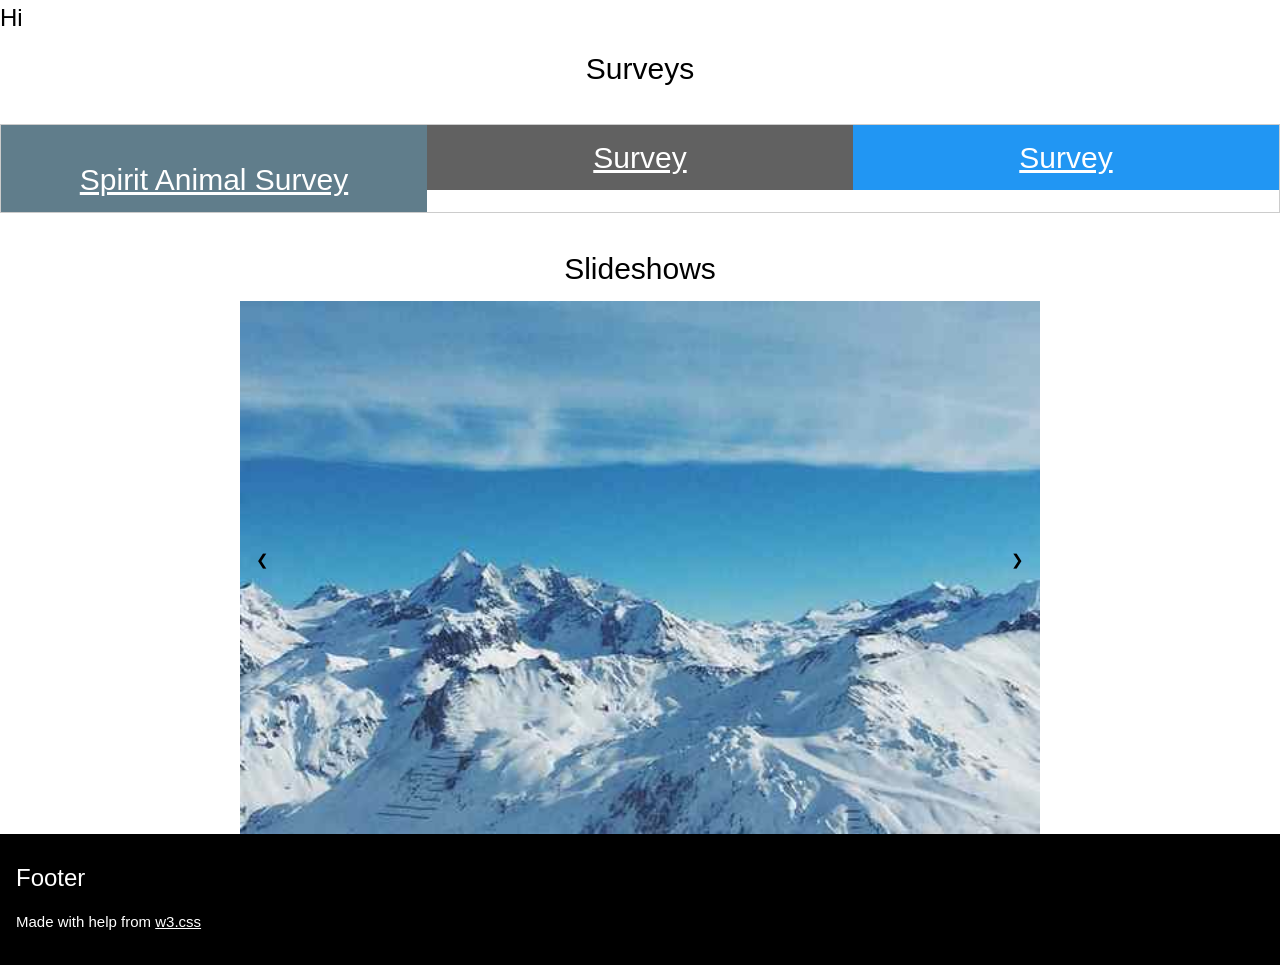
==== index.html @ 88f10568 "project init" ====
<!DOCTYPE html>
<html><head>
<meta http-equiv="content-type" content="text/html; charset=UTF-8"><title>W3.CSS Template</title>
<meta charset="UTF-8">
<meta name="viewport" content="width=device-width, initial-scale=1">
<link rel="stylesheet" href="W3.CSS%20Template_files/w3.css">
<link rel="stylesheet" href="W3.CSS%20Template_files/w3-theme-black.css">
<link rel="stylesheet" href="W3.CSS%20Template_files/font-awesome.css">
</head><body>

<div>
  <a class="w3-center w3-xlarge">Hi</a>

</div>

<div class="w3-center">
  <h2>Surveys</h2>
  <br>
  <div class="w3-row w3-border">
    <div class="w3-third w3-container w3-blue-grey">
      <img>
      <h2><a href="file:///C:/Users/johnnyqi/Desktop/Personal%20Project/survey.html#p">Spirit Animal Survey</a></h2>
    </div>
    <div class="w3-third w3-container w3-dark-grey">
      <h2><a href="file:///C:/Users/johnnyqi/Desktop/Personal%20Project/survey.html#p"> Survey</a></h2>
    </div>
    <div class="w3-third w3-container w3-blue">
      <h2><a href="file:///C:/Users/johnnyqi/Desktop/Personal%20Project/survey.html#p">Survey</a></h2>
    </div>
  </div>
</div>   

<br>

<h2 class="w3-center">Slideshows</h2>
<div class="w3-content" style="max-width:800px;position:relative">

<img class="mySlides w3-animate-opacity" src="W3.CSS%20Template_files/snow.jpg" style="width: 100%; display: block;">
<img class="mySlides w3-animate-opacity" src="W3.CSS%20Template_files/lights.jpg" style="width: 100%; display: none;">
<img class="mySlides w3-animate-opacity" src="W3.CSS%20Template_files/mountains.jpg" style="width: 100%; display: none;">
<img class="mySlides w3-animate-opacity" src="W3.CSS%20Template_files/forest.jpg" style="width: 100%; display: none;">

<a class="w3-button w3-hover-dark-grey" style="position:absolute;top:45%;left:0;" onclick="plusDivs(-1)">❮</a>
<a class="w3-button w3-hover-dark-grey" style="position:absolute;top:45%;right:0;" onclick="plusDivs(+1)">❯</a>
</div>



<!-- Footer -->
<footer class="w3-container w3-theme-dark w3-padding-16">
  <h3>Footer</h3>
  <p>Made with help from <a href="https://www.w3schools.com/w3css/default.asp" target="_blank">w3.css</a></p>
  <div style="position:relative;bottom:55px;" class="w3-tooltip w3-right">

 
  </div>
 
</footer>

<!-- Script for Sidebar, Tabs, Accordions, Progress bars and slideshows -->
<script>
// Side navigation
function w3_open() {
  var x = document.getElementById("mySidebar");
  x.style.width = "100%";
  x.style.fontSize = "40px";
  x.style.paddingTop = "10%";
  x.style.display = "block";
}
function w3_close() {
  document.getElementById("mySidebar").style.display = "none";
}

// Tabs
function openCity(evt, cityName) {
  var i;
  var x = document.getElementsByClassName("city");
  for (i = 0; i < x.length; i++) {
    x[i].style.display = "none";
  }
  var activebtn = document.getElementsByClassName("testbtn");
  for (i = 0; i < x.length; i++) {
    activebtn[i].className = activebtn[i].className.replace(" w3-dark-grey", "");
  }
  document.getElementById(cityName).style.display = "block";
  evt.currentTarget.className += " w3-dark-grey";
}

var mybtn = document.getElementsByClassName("testbtn")[0];
mybtn.click();

// Accordions
function myAccFunc(id) {
  var x = document.getElementById(id);
  if (x.className.indexOf("w3-show") == -1) {
    x.className += " w3-show";
  } else { 
    x.className = x.className.replace(" w3-show", "");
  }
}

/// Slideshows
var slideIndex = 1;

function plusDivs(n) {
  slideIndex = slideIndex + n;
  showDivs(slideIndex);
}

function showDivs(n) {
  var x = document.getElementsByClassName("mySlides");
  if (n > x.length) {slideIndex = 1}    
  if (n < 1) {slideIndex = x.length} ;
  for (i = 0; i < x.length; i++) {
    x[i].style.display = "none";  
  }
  x[slideIndex-1].style.display = "block";  
}

showDivs(1);

</script>


</body></html>
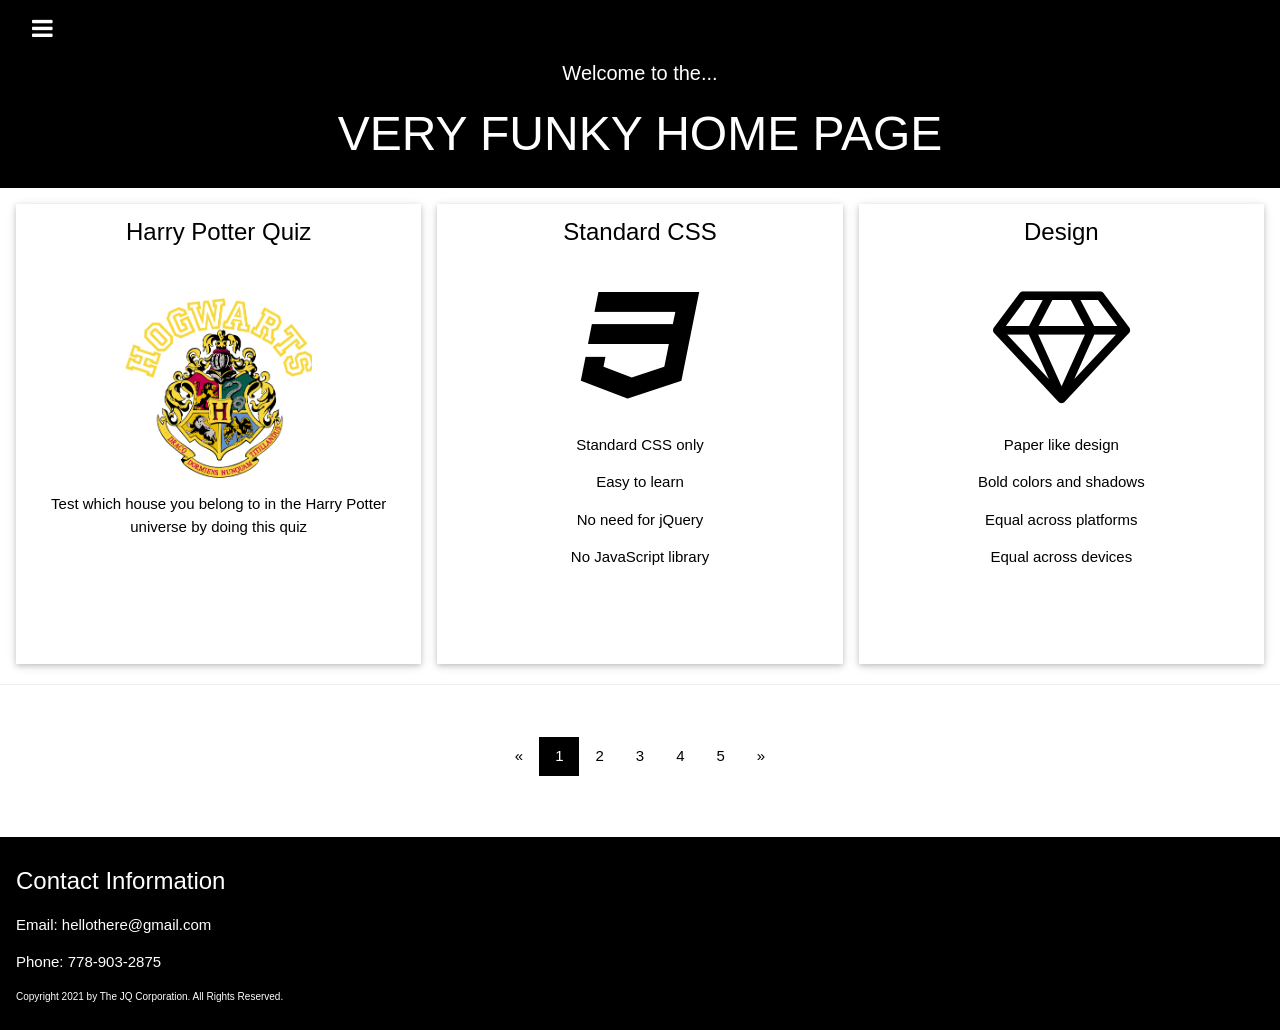
==== commit e37806b6: "Major changes" ====
--- a/index.html
+++ b/index.html
@@ -1,125 +1,173 @@
 <!DOCTYPE html>
-<html><head>
-<meta http-equiv="content-type" content="text/html; charset=UTF-8"><title>W3.CSS Template</title>
-<meta charset="UTF-8">
-<meta name="viewport" content="width=device-width, initial-scale=1">
-<link rel="stylesheet" href="W3.CSS%20Template_files/w3.css">
-<link rel="stylesheet" href="W3.CSS%20Template_files/w3-theme-black.css">
-<link rel="stylesheet" href="W3.CSS%20Template_files/font-awesome.css">
-</head><body>
+<html>
 
-<div>
-  <a class="w3-center w3-xlarge">Hi</a>
+<head>
+  <meta http-equiv="content-type" content="text/html; charset=UTF-8">
+  <title>W3.CSS Template</title>
+  <meta charset="UTF-8">
+  <meta name="viewport" content="width=device-width, initial-scale=1">
+  <link rel="stylesheet" href="W3.CSS%20Template_files/w3.css">
+  <link rel="stylesheet" href="W3.CSS%20Template_files/w3-theme-black.css">
+  <link rel="stylesheet" href="https://cdnjs.cloudflare.com/ajax/libs/font-awesome/4.3.0/css/font-awesome.min.css">
+</head>
 
-</div>
+<!-- Side Navigation -->
+<nav class="w3-sidebar w3-bar-block w3-card w3-animate-left w3-center" style="display: none; width: 100%; font-size: 40px; padding-top: 10%;" id="mySidebar">
+  <u><h3 class="w3-xlarge w3-text-theme">Side Navigation</h3></u>
+  <a href="#" class="w3-bar-item w3-button" style="font-size: 80%;">Link 1</a>
+  <a href="#" class="w3-bar-item w3-button" style="font-size: 80%;">Link 2</a>
+  <a href="#" class="w3-bar-item w3-button" style="font-size: 80%;">Link 3</a>
+  <a href="#" class="w3-bar-item w3-button" style="font-size: 80%;">Link 4</a>
+  <button class="w3-bar-item w3-button font-size: 80%" onclick="w3_close()">Close <i class="fa fa-remove"></i></button>
+</nav>
+
+<body>
+
+  <!-- Header -->
+  <header class="w3-container w3-theme w3-padding" id="myHeader">
+    <i onclick="w3_open()" class="fa fa-bars w3-xlarge w3-button w3-theme"></i>
+    <div class="w3-center">
+      <h4>Welcome to the...</h4>
+      <h1 class="w3-xxxlarge w3-animate-bottom">VERY FUNKY HOME PAGE</h1>
+      </div>
+    </div>
+  </header>
+
+
+  <div class="w3-row-padding w3-center w3-margin-top">
+    <div class="w3-third">
+      <div class="w3-card w3-container" style="min-height:460px">
+        <h3><a href="./survey.html" style="font-size: x-large; text-decoration: none;">Harry Potter Quiz</a> </h3>
+        <a href="./survey.html"><img src="./pngfind.com-house-symbol-png-6514467.png" style="width: 50%"></a>
+        <i class="w3-margin-bottom w3-text-theme" style="font-size:120px"></i>
+        <p>Test which house you belong to in the Harry Potter universe by doing this quiz</p>
+      </div>
+    </div>
+
+    <div class="w3-third">
+      <div class="w3-card w3-container" style="min-height:460px">
+        <h3>Standard CSS</h3><br>
+        <i class="fa fa-css3 w3-margin-bottom w3-text-theme" style="font-size:120px"></i>
+        <p>Standard CSS only</p>
+        <p>Easy to learn</p>
+        <p>No need for jQuery</p>
+        <p>No JavaScript library</p>
+      </div>
+    </div>
+
+    <div class="w3-third">
+      <div class="w3-card w3-container" style="min-height:460px">
+        <h3>Design</h3><br>
+        <i class="fa fa-diamond w3-margin-bottom w3-text-theme" style="font-size:120px"></i>
+        <p>Paper like design</p>
+        <p>Bold colors and shadows</p>
+        <p>Equal across platforms</p>
+        <p>Equal across devices</p>
+      </div>
+    </div>
+  </div>
+
+  <hr>
+
 
 <div class="w3-center">
-  <h2>Surveys</h2>
-  <br>
-  <div class="w3-row w3-border">
-    <div class="w3-third w3-container w3-blue-grey">
-      <img>
-      <h2><a href="file:///C:/Users/johnnyqi/Desktop/Personal%20Project/survey.html#p">Spirit Animal Survey</a></h2>
-    </div>
-    <div class="w3-third w3-container w3-dark-grey">
-      <h2><a href="file:///C:/Users/johnnyqi/Desktop/Personal%20Project/survey.html#p"> Survey</a></h2>
-    </div>
-    <div class="w3-third w3-container w3-blue">
-      <h2><a href="file:///C:/Users/johnnyqi/Desktop/Personal%20Project/survey.html#p">Survey</a></h2>
+  <!-- Pagination -->
+  <div class="w3-center w3-padding-32">
+    <div class="w3-bar">
+      <a href="#" class="w3-bar-item w3-button w3-hover-theme">«</a>
+      <a href="#" class="w3-bar-item w3-button w3-theme w3-hover-theme">1</a>
+      <a href="#" class="w3-bar-item w3-button w3-hover-theme">2</a>
+      <a href="#" class="w3-bar-item w3-button w3-hover-theme">3</a>
+      <a href="#" class="w3-bar-item w3-button w3-hover-theme">4</a>
+      <a href="#" class="w3-bar-item w3-button w3-hover-theme">5</a>
+      <a href="#" class="w3-bar-item w3-button w3-hover-theme">»</a>
     </div>
   </div>
-</div>   
-
+</div>
 <br>
-
-<h2 class="w3-center">Slideshows</h2>
-<div class="w3-content" style="max-width:800px;position:relative">
-
-<img class="mySlides w3-animate-opacity" src="W3.CSS%20Template_files/snow.jpg" style="width: 100%; display: block;">
-<img class="mySlides w3-animate-opacity" src="W3.CSS%20Template_files/lights.jpg" style="width: 100%; display: none;">
-<img class="mySlides w3-animate-opacity" src="W3.CSS%20Template_files/mountains.jpg" style="width: 100%; display: none;">
-<img class="mySlides w3-animate-opacity" src="W3.CSS%20Template_files/forest.jpg" style="width: 100%; display: none;">
-
-<a class="w3-button w3-hover-dark-grey" style="position:absolute;top:45%;left:0;" onclick="plusDivs(-1)">❮</a>
-<a class="w3-button w3-hover-dark-grey" style="position:absolute;top:45%;right:0;" onclick="plusDivs(+1)">❯</a>
-</div>
 
 
 
-<!-- Footer -->
-<footer class="w3-container w3-theme-dark w3-padding-16">
-  <h3>Footer</h3>
-  <p>Made with help from <a href="https://www.w3schools.com/w3css/default.asp" target="_blank">w3.css</a></p>
-  <div style="position:relative;bottom:55px;" class="w3-tooltip w3-right">
-
- 
-  </div>
- 
-</footer>
-
-<!-- Script for Sidebar, Tabs, Accordions, Progress bars and slideshows -->
-<script>
-// Side navigation
-function w3_open() {
-  var x = document.getElementById("mySidebar");
-  x.style.width = "100%";
-  x.style.fontSize = "40px";
-  x.style.paddingTop = "10%";
-  x.style.display = "block";
-}
-function w3_close() {
-  document.getElementById("mySidebar").style.display = "none";
-}
-
-// Tabs
-function openCity(evt, cityName) {
-  var i;
-  var x = document.getElementsByClassName("city");
-  for (i = 0; i < x.length; i++) {
-    x[i].style.display = "none";
-  }
-  var activebtn = document.getElementsByClassName("testbtn");
-  for (i = 0; i < x.length; i++) {
-    activebtn[i].className = activebtn[i].className.replace(" w3-dark-grey", "");
-  }
-  document.getElementById(cityName).style.display = "block";
-  evt.currentTarget.className += " w3-dark-grey";
-}
-
-var mybtn = document.getElementsByClassName("testbtn")[0];
-mybtn.click();
-
-// Accordions
-function myAccFunc(id) {
-  var x = document.getElementById(id);
-  if (x.className.indexOf("w3-show") == -1) {
-    x.className += " w3-show";
-  } else { 
-    x.className = x.className.replace(" w3-show", "");
-  }
-}
-
-/// Slideshows
-var slideIndex = 1;
-
-function plusDivs(n) {
-  slideIndex = slideIndex + n;
-  showDivs(slideIndex);
-}
-
-function showDivs(n) {
-  var x = document.getElementsByClassName("mySlides");
-  if (n > x.length) {slideIndex = 1}    
-  if (n < 1) {slideIndex = x.length} ;
-  for (i = 0; i < x.length; i++) {
-    x[i].style.display = "none";  
-  }
-  x[slideIndex-1].style.display = "block";  
-}
-
-showDivs(1);
-
-</script>
+  <!-- Footer -->
+  <footer class="w3-container w3-theme-dark w3-padding-16">
 
 
-</body></html>+  <h3>Contact Information</h3>
+  <p>Email: hellothere@gmail.com</p>
+  <p>Phone: 778-903-2875</p>
+  <p style="font-size: x-small;">Copyright 2021 by The JQ Corporation. All Rights Reserved.</p>
+    <div style="position:relative;bottom:55px;" class="w3-tooltip w3-right">
+
+
+    </div>
+
+  </footer>
+
+  <!-- Script for Sidebar, Tabs, Accordions, Progress bars and slideshows -->
+  <script>
+    // Side navigation
+    function w3_open() {
+      var x = document.getElementById("mySidebar");
+      x.style.width = "20%";
+      x.style.fontSize = "25px";
+      x.style.paddingTop = "10%";
+      x.style.display = "block";
+    }
+    function w3_close() {
+      document.getElementById("mySidebar").style.display = "none";
+    }
+
+    // Tabs
+    function openCity(evt, cityName) {
+      var i;
+      var x = document.getElementsByClassName("city");
+      for (i = 0; i < x.length; i++) {
+        x[i].style.display = "none";
+      }
+      var activebtn = document.getElementsByClassName("testbtn");
+      for (i = 0; i < x.length; i++) {
+        activebtn[i].className = activebtn[i].className.replace(" w3-dark-grey", "");
+      }
+      document.getElementById(cityName).style.display = "block";
+      evt.currentTarget.className += " w3-dark-grey";
+    }
+
+    var mybtn = document.getElementsByClassName("testbtn")[0];
+    mybtn.click();
+
+    // Accordions
+    function myAccFunc(id) {
+      var x = document.getElementById(id);
+      if (x.className.indexOf("w3-show") == -1) {
+        x.className += " w3-show";
+      } else {
+        x.className = x.className.replace(" w3-show", "");
+      }
+    }
+
+    /// Slideshows
+    var slideIndex = 1;
+
+    function plusDivs(n) {
+      slideIndex = slideIndex + n;
+      showDivs(slideIndex);
+    }
+
+    function showDivs(n) {
+      var x = document.getElementsByClassName("mySlides");
+      if (n > x.length) { slideIndex = 1 }
+      if (n < 1) { slideIndex = x.length };
+      for (i = 0; i < x.length; i++) {
+        x[i].style.display = "none";
+      }
+      x[slideIndex - 1].style.display = "block";
+    }
+
+    showDivs(1);
+
+  </script>
+
+
+</body>
+
+</html>
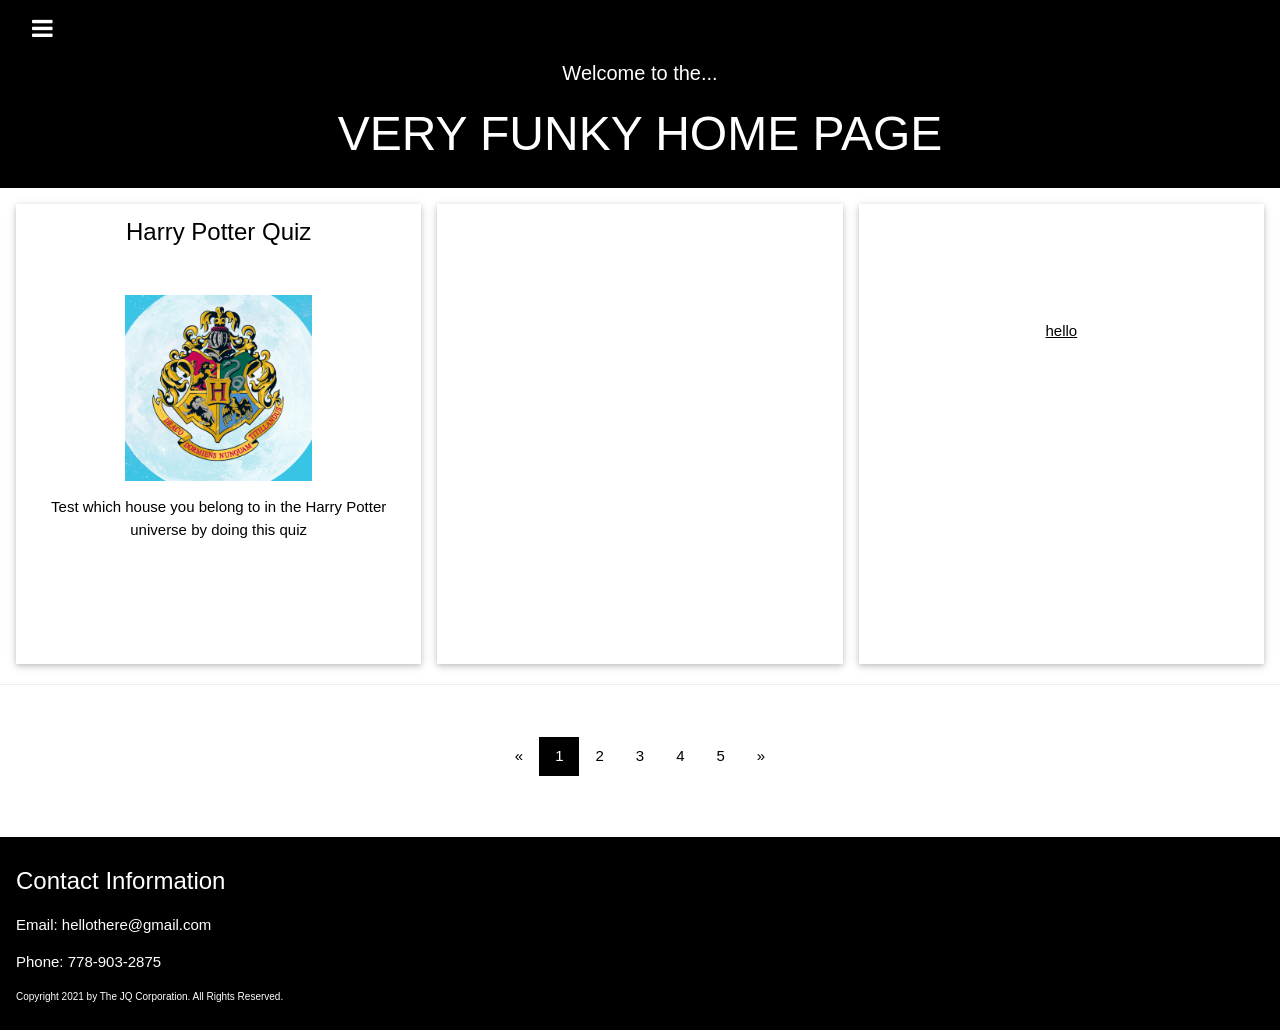
==== commit 3bf79e78: "hi" ====
--- a/index.html
+++ b/index.html
@@ -11,10 +11,14 @@
   <link rel="stylesheet" href="https://cdnjs.cloudflare.com/ajax/libs/font-awesome/4.3.0/css/font-awesome.min.css">
 </head>
 
+
 <!-- Side Navigation -->
-<nav class="w3-sidebar w3-bar-block w3-card w3-animate-left w3-center" style="display: none; width: 100%; font-size: 40px; padding-top: 10%;" id="mySidebar">
-  <u><h3 class="w3-xlarge w3-text-theme">Side Navigation</h3></u>
-  <a href="#" class="w3-bar-item w3-button" style="font-size: 80%;">Link 1</a>
+<nav class="w3-sidebar w3-bar-block w3-card w3-animate-left w3-center"
+  style="display: none; width: 100%; font-size: 40px; padding-top: 10%; z-index: 1;" id="mySidebar">
+  <u>
+    <h3 class="w3-xlarge w3-text-theme">Side Navigation</h3>
+  </u>
+  <a href="#" class="w3-bar-item w3-button" style="font-size: 80%;">Home<img src="./img/home-icon.png" width="10%"></a>
   <a href="#" class="w3-bar-item w3-button" style="font-size: 80%;">Link 2</a>
   <a href="#" class="w3-bar-item w3-button" style="font-size: 80%;">Link 3</a>
   <a href="#" class="w3-bar-item w3-button" style="font-size: 80%;">Link 4</a>
@@ -29,7 +33,7 @@
     <div class="w3-center">
       <h4>Welcome to the...</h4>
       <h1 class="w3-xxxlarge w3-animate-bottom">VERY FUNKY HOME PAGE</h1>
-      </div>
+    </div>
     </div>
   </header>
 
@@ -38,7 +42,7 @@
     <div class="w3-third">
       <div class="w3-card w3-container" style="min-height:460px">
         <h3><a href="./survey.html" style="font-size: x-large; text-decoration: none;">Harry Potter Quiz</a> </h3>
-        <a href="./survey.html"><img src="./pngfind.com-house-symbol-png-6514467.png" style="width: 50%"></a>
+        <a href="./survey.html"><img src="./img/Hogwarts Quiz Symbol.png" style="width: 50%"></a>
         <i class="w3-margin-bottom w3-text-theme" style="font-size:120px"></i>
         <p>Test which house you belong to in the Harry Potter universe by doing this quiz</p>
       </div>
@@ -46,23 +50,17 @@
 
     <div class="w3-third">
       <div class="w3-card w3-container" style="min-height:460px">
-        <h3>Standard CSS</h3><br>
-        <i class="fa fa-css3 w3-margin-bottom w3-text-theme" style="font-size:120px"></i>
-        <p>Standard CSS only</p>
-        <p>Easy to learn</p>
-        <p>No need for jQuery</p>
-        <p>No JavaScript library</p>
+
+        <i class=" w3-margin-bottom w3-text-theme" style="font-size:120px"></i>
+
       </div>
     </div>
 
     <div class="w3-third">
       <div class="w3-card w3-container" style="min-height:460px">
-        <h3>Design</h3><br>
-        <i class="fa fa-diamond w3-margin-bottom w3-text-theme" style="font-size:120px"></i>
-        <p>Paper like design</p>
-        <p>Bold colors and shadows</p>
-        <p>Equal across platforms</p>
-        <p>Equal across devices</p>
+        <a href="./Survey2.html">hello</a>
+        <i class="w3-margin-bottom w3-text-theme" style="font-size:120px"></i>
+
       </div>
     </div>
   </div>
@@ -70,104 +68,117 @@
   <hr>
 
 
-<div class="w3-center">
-  <!-- Pagination -->
-  <div class="w3-center w3-padding-32">
-    <div class="w3-bar">
-      <a href="#" class="w3-bar-item w3-button w3-hover-theme">«</a>
-      <a href="#" class="w3-bar-item w3-button w3-theme w3-hover-theme">1</a>
-      <a href="#" class="w3-bar-item w3-button w3-hover-theme">2</a>
-      <a href="#" class="w3-bar-item w3-button w3-hover-theme">3</a>
-      <a href="#" class="w3-bar-item w3-button w3-hover-theme">4</a>
-      <a href="#" class="w3-bar-item w3-button w3-hover-theme">5</a>
-      <a href="#" class="w3-bar-item w3-button w3-hover-theme">»</a>
+  <div class="w3-center">
+    <!-- Pagination -->
+    <div class="w3-center w3-padding-32">
+      <div class="w3-bar">
+        <a href="#" class="w3-bar-item w3-button w3-hover-theme">«</a>
+        <a href="#" class="w3-bar-item w3-button w3-theme w3-hover-theme">1</a>
+        <a href="#" class="w3-bar-item w3-button w3-hover-theme">2</a>
+        <a href="#" class="w3-bar-item w3-button w3-hover-theme">3</a>
+        <a href="#" class="w3-bar-item w3-button w3-hover-theme">4</a>
+        <a href="#" class="w3-bar-item w3-button w3-hover-theme">5</a>
+        <a href="#" class="w3-bar-item w3-button w3-hover-theme">»</a>
+      </div>
     </div>
   </div>
-</div>
-<br>
+  <br>
 
+</body>
 
-
-  <!-- Footer -->
-  <footer class="w3-container w3-theme-dark w3-padding-16">
+<!-- Footer -->
+<footer class="w3-container w3-theme-dark w3-padding-16">
 
 
   <h3>Contact Information</h3>
   <p>Email: hellothere@gmail.com</p>
   <p>Phone: 778-903-2875</p>
   <p style="font-size: x-small;">Copyright 2021 by The JQ Corporation. All Rights Reserved.</p>
-    <div style="position:relative;bottom:55px;" class="w3-tooltip w3-right">
+  <div style="position:relative;bottom:55px;" class="w3-tooltip w3-right">
 
 
-    </div>
+  </div>
 
-  </footer>
+</footer>
 
-  <!-- Script for Sidebar, Tabs, Accordions, Progress bars and slideshows -->
-  <script>
-    // Side navigation
-    function w3_open() {
-      var x = document.getElementById("mySidebar");
-      x.style.width = "20%";
-      x.style.fontSize = "25px";
-      x.style.paddingTop = "10%";
-      x.style.display = "block";
+<!-- Script for Sidebar, Tabs, Accordions, Progress bars and slideshows -->
+<script>
+  // Side navigation
+  var numClicks = 0;
+  function w3_open() {
+    var x = document.getElementById("mySidebar");
+    x.style.width = "20%";
+    x.style.fontSize = "25px";
+    x.style.paddingTop = "10%";
+    x.style.display = "block";
+    window.addEventListener("click", foo);
+  }
+  function w3_close() {
+    numClicks = 0;
+    window.removeEventListener("click", foo);
+    document.getElementById("mySidebar").style.display = "none";
+  }                                          
+  function foo() {
+    numClicks++;
+    console.log(numClicks);
+    if (numClicks > 1 && event.target != document.getElementById("mySidebar")) {
+      //alert("asdf");
+      w3_close();
     }
-    function w3_close() {
-      document.getElementById("mySidebar").style.display = "none";
-    }
-
-    // Tabs
-    function openCity(evt, cityName) {
-      var i;
-      var x = document.getElementsByClassName("city");
-      for (i = 0; i < x.length; i++) {
-        x[i].style.display = "none";
-      }
-      var activebtn = document.getElementsByClassName("testbtn");
-      for (i = 0; i < x.length; i++) {
-        activebtn[i].className = activebtn[i].className.replace(" w3-dark-grey", "");
-      }
-      document.getElementById(cityName).style.display = "block";
-      evt.currentTarget.className += " w3-dark-grey";
-    }
-
-    var mybtn = document.getElementsByClassName("testbtn")[0];
-    mybtn.click();
-
-    // Accordions
-    function myAccFunc(id) {
-      var x = document.getElementById(id);
-      if (x.className.indexOf("w3-show") == -1) {
-        x.className += " w3-show";
-      } else {
-        x.className = x.className.replace(" w3-show", "");
-      }
-    }
-
-    /// Slideshows
-    var slideIndex = 1;
-
-    function plusDivs(n) {
-      slideIndex = slideIndex + n;
-      showDivs(slideIndex);
-    }
-
-    function showDivs(n) {
-      var x = document.getElementsByClassName("mySlides");
-      if (n > x.length) { slideIndex = 1 }
-      if (n < 1) { slideIndex = x.length };
-      for (i = 0; i < x.length; i++) {
-        x[i].style.display = "none";
-      }
-      x[slideIndex - 1].style.display = "block";
-    }
-
-    showDivs(1);
-
-  </script>
+  }
 
 
-</body>
+  // Tabs
+  function openCity(evt, cityName) {
+    var i;
+    var x = document.getElementsByClassName("city");
+    for (i = 0; i < x.length; i++) {
+      x[i].style.display = "none";
+    }
+    var activebtn = document.getElementsByClassName("testbtn");
+    for (i = 0; i < x.length; i++) {
+      activebtn[i].className = activebtn[i].className.replace(" w3-dark-grey", "");
+    }
+    document.getElementById(cityName).style.display = "block";
+    evt.currentTarget.className += " w3-dark-grey";
+  }
+
+  var mybtn = document.getElementsByClassName("testbtn")[0];
+  mybtn.click();
+
+  // Accordions
+  function myAccFunc(id) {
+    var x = document.getElementById(id);
+    if (x.className.indexOf("w3-show") == -1) {
+      x.className += " w3-show";
+    } else {
+      x.className = x.className.replace(" w3-show", "");
+    }
+  }
+
+  /// Slideshows
+  var slideIndex = 1;
+
+  function plusDivs(n) {
+    slideIndex = slideIndex + n;
+    showDivs(slideIndex);
+  }
+
+  function showDivs(n) {
+    var x = document.getElementsByClassName("mySlides");
+    if (n > x.length) { slideIndex = 1 }
+    if (n < 1) { slideIndex = x.length };
+    for (i = 0; i < x.length; i++) {
+      x[i].style.display = "none";
+    }
+    x[slideIndex - 1].style.display = "block";
+  }
+
+  showDivs(1);
+
+</script>
+
+
+
 
 </html>
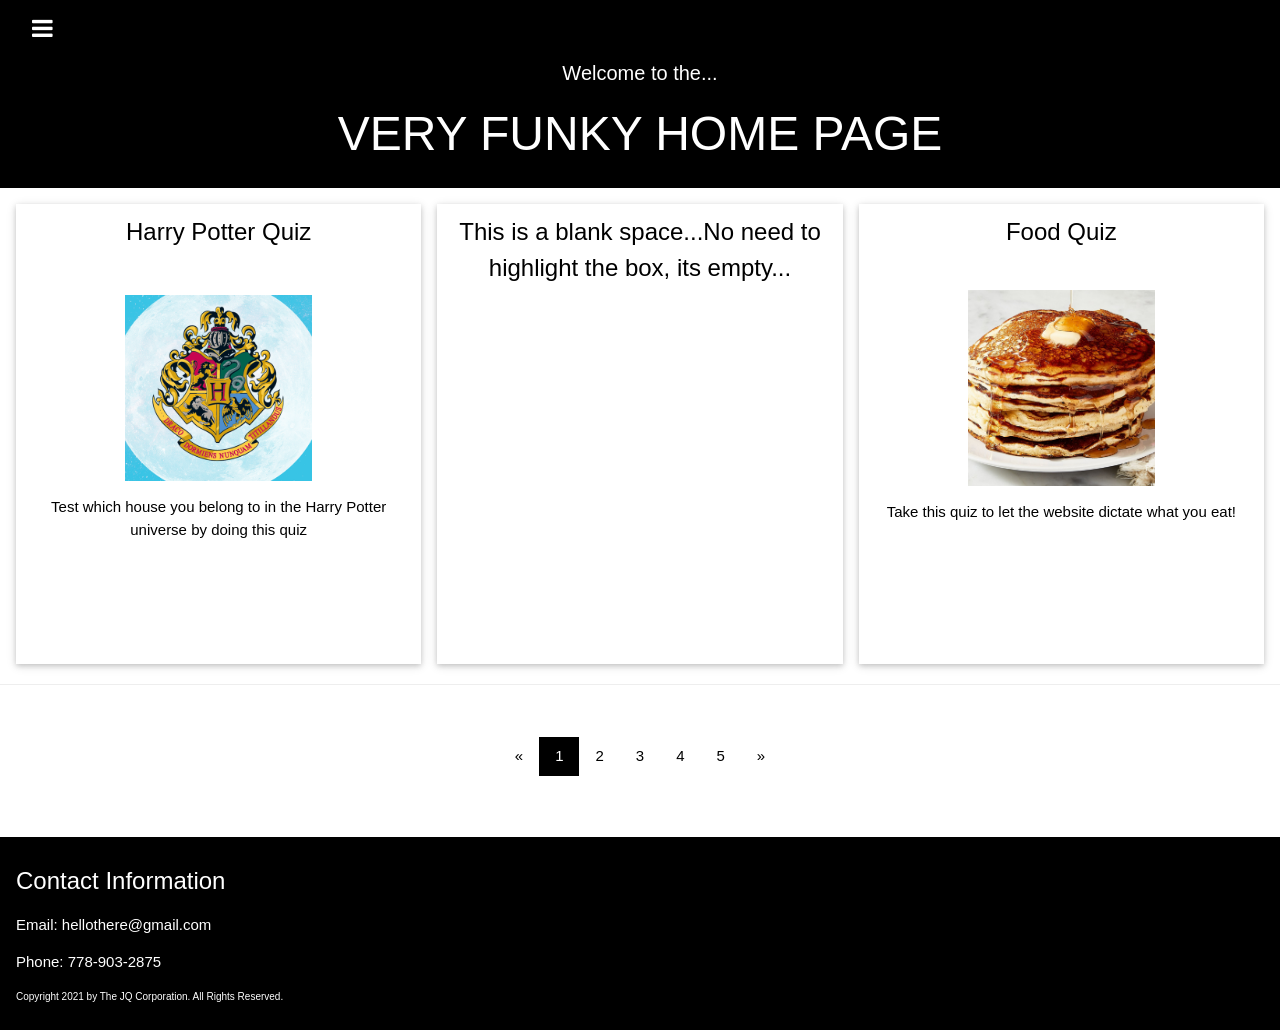
==== commit 097d69c5: "hi again" ====
--- a/index.html
+++ b/index.html
@@ -18,10 +18,10 @@
   <u>
     <h3 class="w3-xlarge w3-text-theme">Side Navigation</h3>
   </u>
-  <a href="#" class="w3-bar-item w3-button" style="font-size: 80%;">Home<img src="./img/home-icon.png" width="10%"></a>
-  <a href="#" class="w3-bar-item w3-button" style="font-size: 80%;">Link 2</a>
-  <a href="#" class="w3-bar-item w3-button" style="font-size: 80%;">Link 3</a>
-  <a href="#" class="w3-bar-item w3-button" style="font-size: 80%;">Link 4</a>
+  <a href="./index.html" class="w3-bar-item w3-button" style="font-size: 80%;">Home<img src="./img/home-icon.png" width="10%"></a>
+  <a href="./survey.html" class="w3-bar-item w3-button" style="font-size: 80%;">Harry Potter Survey</a>
+  <a href="./Survey2.html" class="w3-bar-item w3-button" style="font-size: 80%;">Foods Survey</a>
+ 
   <button class="w3-bar-item w3-button font-size: 80%" onclick="w3_close()">Close <i class="fa fa-remove"></i></button>
 </nav>
 
@@ -50,16 +50,20 @@
 
     <div class="w3-third">
       <div class="w3-card w3-container" style="min-height:460px">
+        <h3>This is a blank space...No need to highlight the box, its empty...</h3>
+        <i class=" w3-margin-bottom w3-text-theme" style="font-size:120px"></i>
+        <p style="color: white;"> Well I guess you highlighted it anyway, also there are 2 more such secret messages see if you can find them!</p>
 
-        <i class=" w3-margin-bottom w3-text-theme" style="font-size:120px"></i>
 
       </div>
     </div>
 
     <div class="w3-third">
       <div class="w3-card w3-container" style="min-height:460px">
-        <a href="./Survey2.html">hello</a>
+        <h3><a href="./Survey2.html" style="text-decoration: none;">Food Quiz</a></h3>
+        <a href="./Survey2.html"><img src="./img/Pancake.jpg" style="width: 50%;"></a>
         <i class="w3-margin-bottom w3-text-theme" style="font-size:120px"></i>
+        <p>Take this quiz to let the website dictate what you eat!</p>
 
       </div>
     </div>
